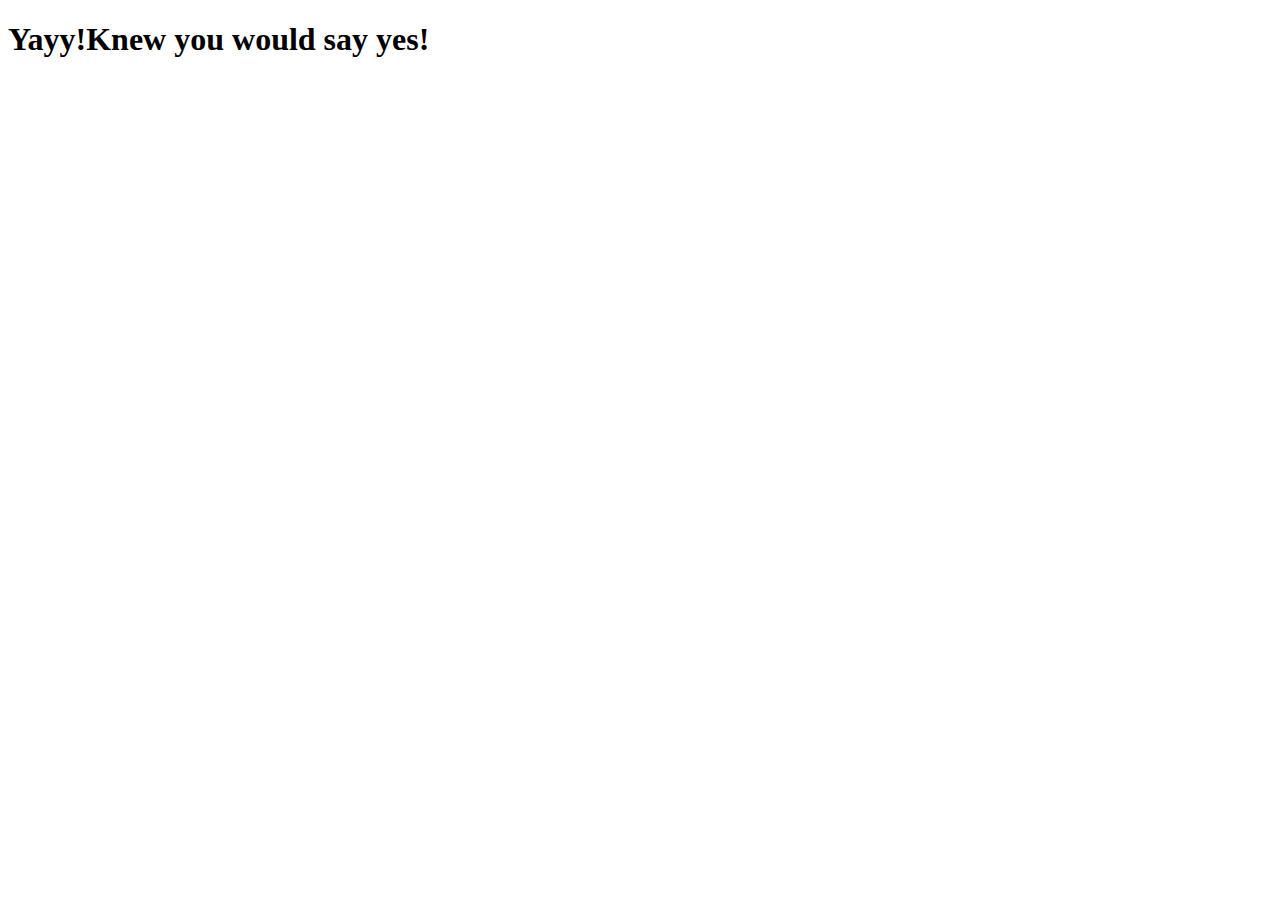
==== yes_page.html @ e9b0e2e2 "Create yes_page.html" ====
<!DOCTYPE html>
<html lang="en">
<head>
    <meta charset="UTF-8">
    <meta name="viewport" content="width=device-width, initial-scale=1.0">
    <title>Knew you would say yes!</title>
    <link rel="stylesheet" href="./yes_style.css">
</head>
<body>
    <div class="container">
        <h1 class="header_text">Yayy!Knew you would say yes!</h1>
        <div class="imgcat">
            <catimg src="img/cats-${image}.jpg">
        </div>
    </div>
</body>
</html>
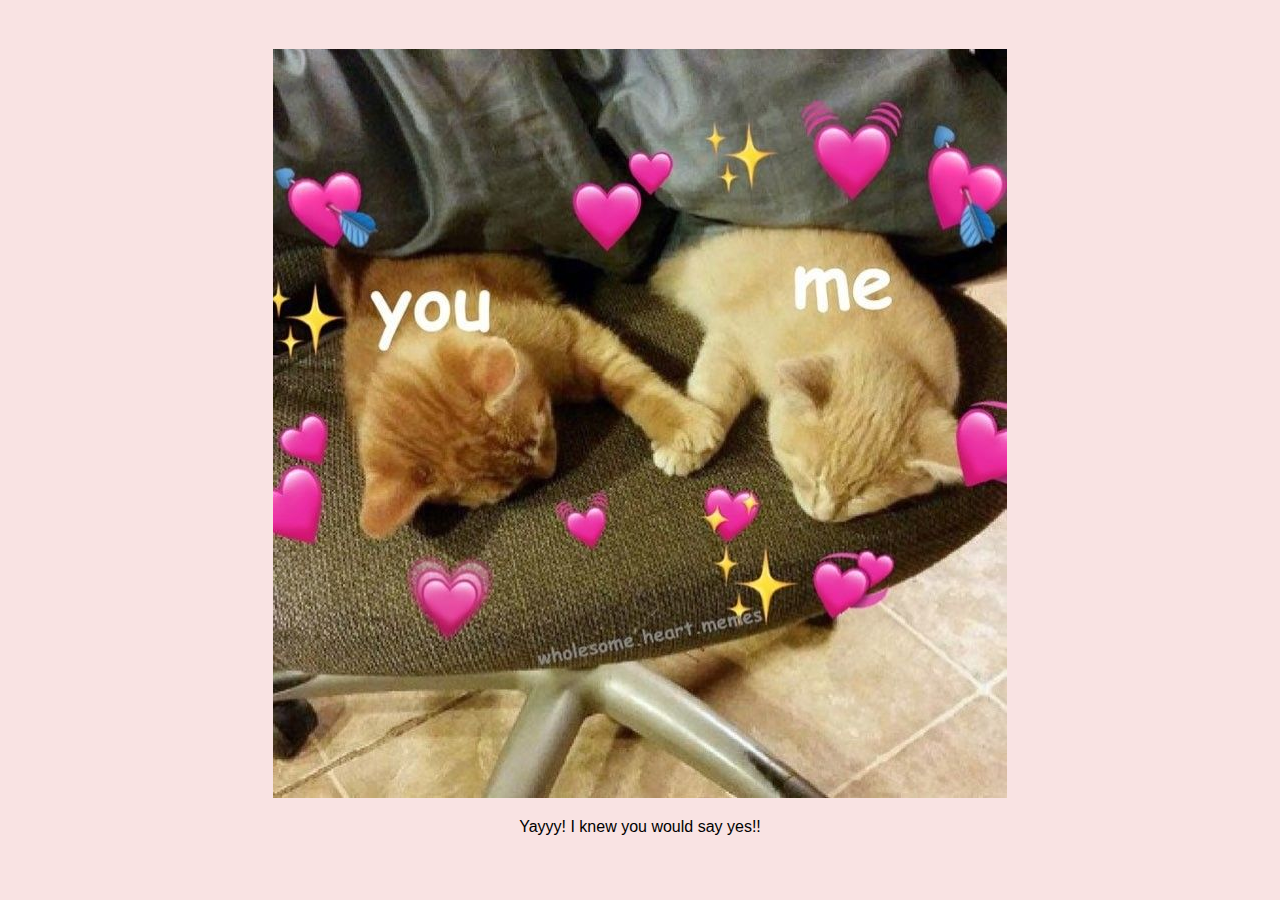
==== commit 3fee46b9: "Update yes_page.html" ====
--- a/yes_page.html
+++ b/yes_page.html
@@ -1,17 +1,20 @@
+
 <!DOCTYPE html>
 <html lang="en">
-<head>
-    <meta charset="UTF-8">
-    <meta name="viewport" content="width=device-width, initial-scale=1.0">
-    <title>Knew you would say yes!</title>
-    <link rel="stylesheet" href="./yes_style.css">
-</head>
-<body>
-    <div class="container">
-        <h1 class="header_text">Yayy!Knew you would say yes!</h1>
-        <div class="imgcat">
-            <catimg src="img/cats-${image}.jpg">
-        </div>
-    </div>
-</body>
-</html>
+  <head>
+    <meta charset="UTF-8" />
+    <meta name="viewport" content="width=device-width, initial-scale=1.0" />
+    <link rel="preconnect" href="https://fonts.googleapis.com" />
+    <link rel="preconnect" href="https://fonts.gstatic.com" crossorigin />
+    <link
+      href="https://fonts.googleapis.com/css2?family=Protest+Riot&display=swap"
+      rel="stylesheet"
+    />
+    <link rel="stylesheet" href="style.css" />
+    <title>Valentine</title>
+  </head>
+  <body>
+    <main class="container">
+      <img class="cat-img" src="img/cat-yes.jpg" alt="Picture of a cat" />
+      <p class="title">Yayyy! I knew you would say yes!!</p>
+    
--- a/style.css
+++ b/style.css
@@ -0,0 +1,73 @@
+body {
+    display: flex;
+    justify-content: center;
+    align-items: center;
+    height: 100vh;
+    margin: 0;
+    background-color: #f9e3e3;
+    font-family: 'Arial', sans-serif;
+    flex-direction: column;
+}
+
+.container {
+    text-align: center;
+}
+
+h1 {
+    font-size: 2.5em;
+    background: linear-gradient(45deg, #ff4d6d, #ff9e2c, #ffeb3b, #4caf50, #42a5f5, #9c27b0);
+    -webkit-background-clip: text;
+    -webkit-text-fill-color: transparent;
+    font-weight: bold;
+    animation: rainbow-text 3s infinite alternate;
+}
+
+@keyframes rainbow-text {
+    0% { filter: hue-rotate(0deg); }
+    100% { filter: hue-rotate(360deg); }
+}
+
+.buttons {
+    margin-top: 20px;
+}
+
+.yes-button, .no-button {
+    font-size: 1.5em;
+    padding: 10px 20px;
+    margin: 5px;
+    border: none;
+    border-radius: 10px;
+    cursor: pointer;
+    font-weight: bold;
+    transition: 0.3s ease-in-out;
+}
+
+.yes-button {
+    background: linear-gradient(45deg, #4caf50, #2e7d32);
+    color: white;
+    box-shadow: 0 4px 10px rgba(0, 128, 0, 0.3);
+}
+
+.no-button {
+    background: linear-gradient(45deg, #f44336, #b71c1c);
+    color: white;
+    box-shadow: 0 4px 10px rgba(255, 0, 0, 0.3);
+}
+
+.yes-button:hover {
+    background: linear-gradient(45deg, #66bb6a, #388e3c);
+    transform: scale(1.1);
+}
+
+.no-button:hover {
+    background: linear-gradient(45deg, #ef5350, #d32f2f);
+    transform: scale(1.1);
+}
+
+.gif_container img {
+    max-width: 100%;
+    height: auto;
+    border-radius: 10px;
+    margin-top: 20px;
+    box-shadow: 0 4px 10px rgba(0, 0, 0, 0.2);
+}
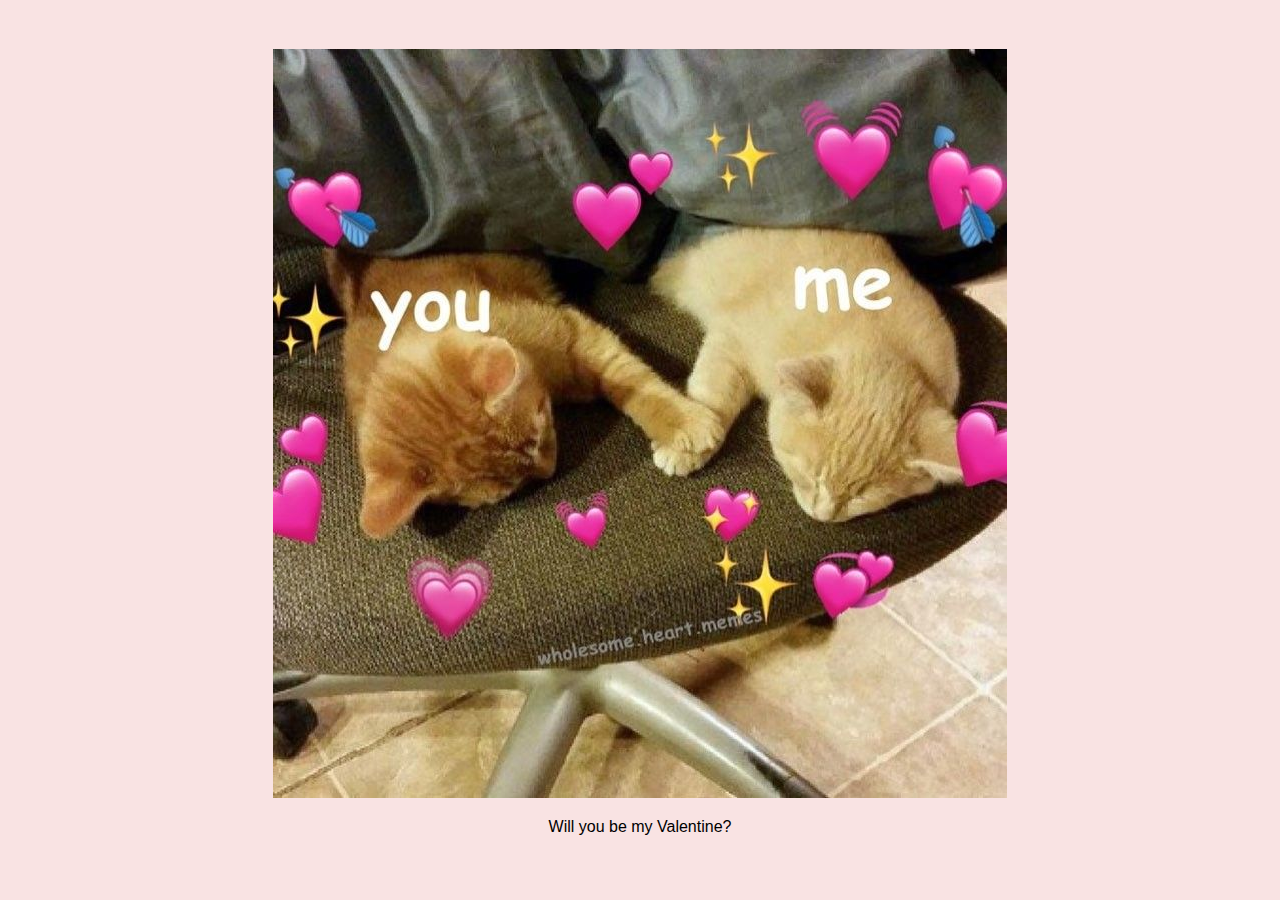
==== commit 0fc64667: "Update yes_page.html" ====
--- a/yes_page.html
+++ b/yes_page.html
@@ -1,4 +1,3 @@
-
 <!DOCTYPE html>
 <html lang="en">
   <head>
@@ -16,5 +15,10 @@
   <body>
     <main class="container">
       <img class="cat-img" src="img/cat-yes.jpg" alt="Picture of a cat" />
-      <p class="title">Yayyy! I knew you would say yes!!</p>
-    
+      <p class="title">Will you be my Valentine?</p>
+      </div>
+    </main>
+
+    <script type="module" src="script.js"></script>
+  </body>
+</html>
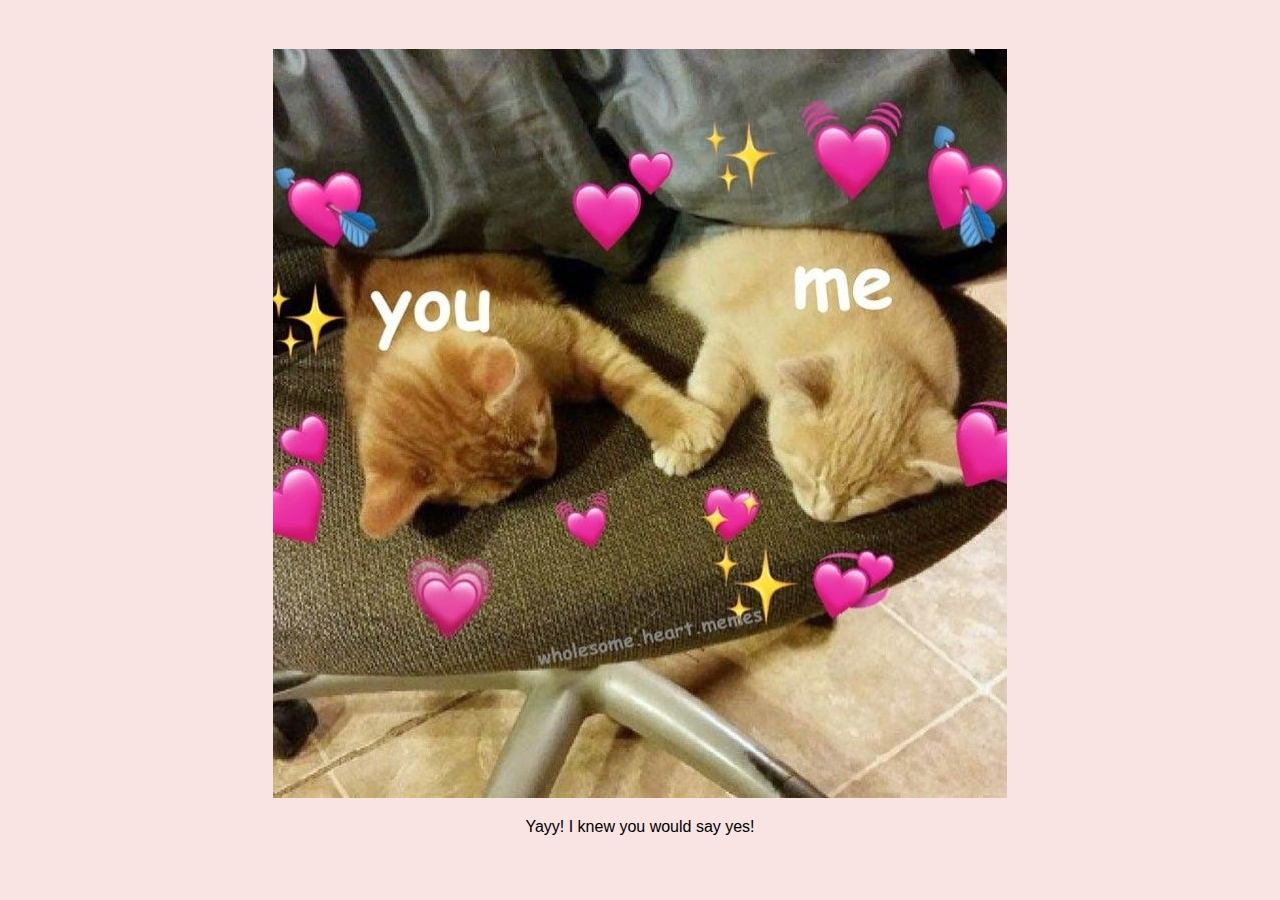
==== commit 66f2eaa9: "Update yes_page.html" ====
--- a/yes_page.html
+++ b/yes_page.html
@@ -15,8 +15,8 @@
   <body>
     <main class="container">
       <img class="cat-img" src="img/cat-yes.jpg" alt="Picture of a cat" />
-      <p class="title">Will you be my Valentine?</p>
-      </div>
+      <p class="title">Yayy! I knew you would say yes!</p>
+      </d
     </main>
 
     <script type="module" src="script.js"></script>
